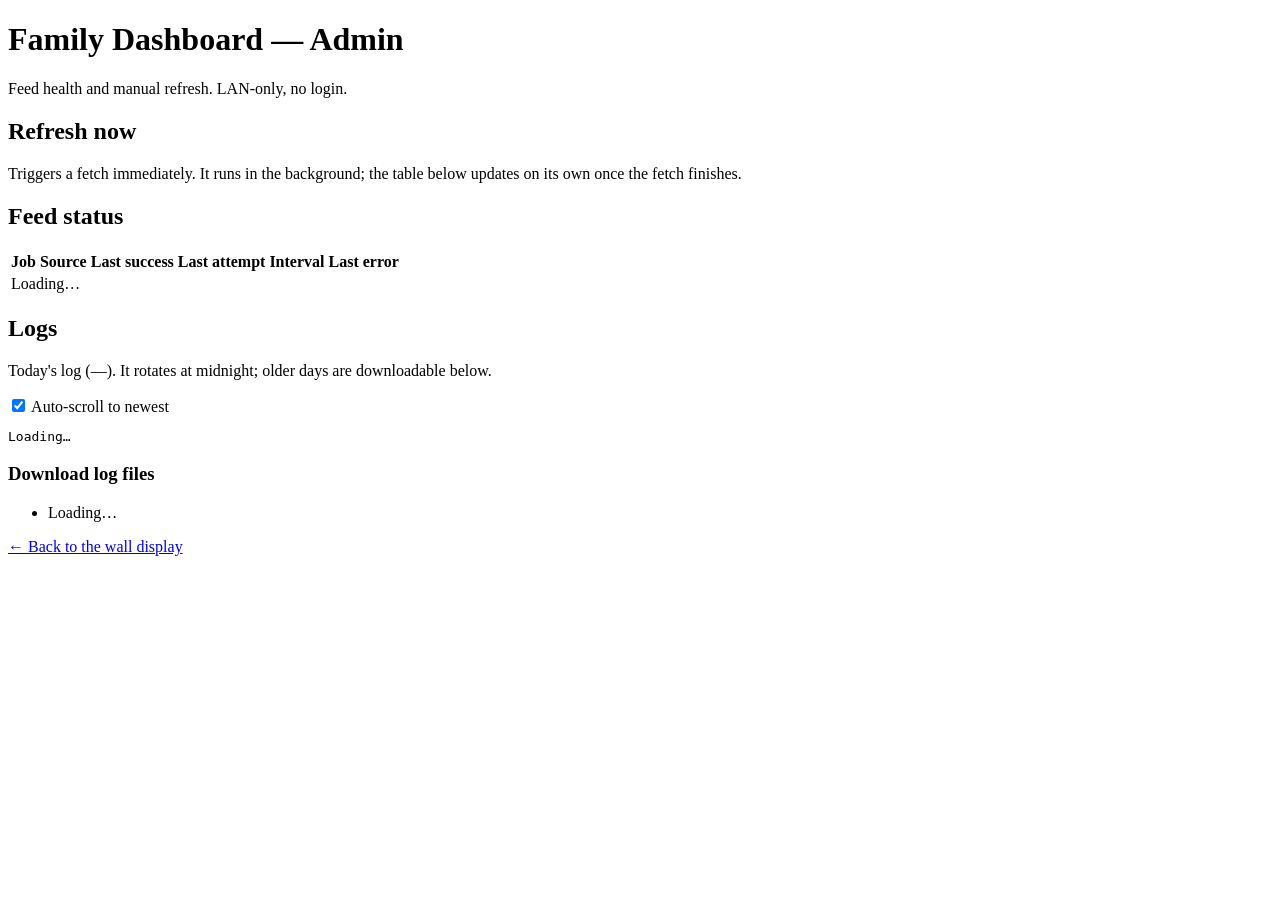
==== static/admin.html @ 8dd5788a "Phase 5 (part): admin page, app logging, and NSSM deployment Adds the manageability + deployment gro" ====
<!DOCTYPE html>
<html lang="en">
<head>
  <meta charset="utf-8">
  <meta name="viewport" content="width=device-width, initial-scale=1">
  <title>Dashboard Admin</title>
  <link rel="stylesheet" href="/css/admin.css">
</head>
<body>
  <main class="admin">
    <header class="admin-head">
      <h1>Family Dashboard — Admin</h1>
      <p class="sub">
        Feed health and manual refresh. LAN-only, no login.
        <span id="poll-note" class="poll-note"></span>
      </p>
    </header>

    <section aria-labelledby="refresh-h">
      <h2 id="refresh-h">Refresh now</h2>
      <p class="hint">
        Triggers a fetch immediately. It runs in the background; the table below
        updates on its own once the fetch finishes.
      </p>
      <div id="refresh-buttons" class="refresh-buttons"></div>
    </section>

    <section aria-labelledby="status-h">
      <h2 id="status-h">Feed status</h2>
      <table class="status">
        <thead>
          <tr>
            <th>Job</th>
            <th>Source</th>
            <th>Last success</th>
            <th>Last attempt</th>
            <th>Interval</th>
            <th>Last error</th>
          </tr>
        </thead>
        <tbody id="status-rows">
          <tr><td colspan="6" class="muted">Loading…</td></tr>
        </tbody>
      </table>
    </section>

    <section aria-labelledby="logs-h">
      <h2 id="logs-h">Logs</h2>
      <p class="hint">
        Today's log (<span id="log-file" class="mono">—</span>). It rotates at
        midnight; older days are downloadable below.
      </p>
      <div class="log-toolbar">
        <label><input type="checkbox" id="log-follow" checked> Auto-scroll to newest</label>
        <span id="log-meta" class="muted"></span>
      </div>
      <pre id="log-view" class="log-view muted">Loading…</pre>

      <h3 class="downloads-h">Download log files</h3>
      <ul id="log-files" class="log-files"><li class="muted">Loading…</li></ul>
    </section>

    <p class="foot"><a href="/">← Back to the wall display</a></p>
  </main>

  <script src="/js/admin.js"></script>
</body>
</html>
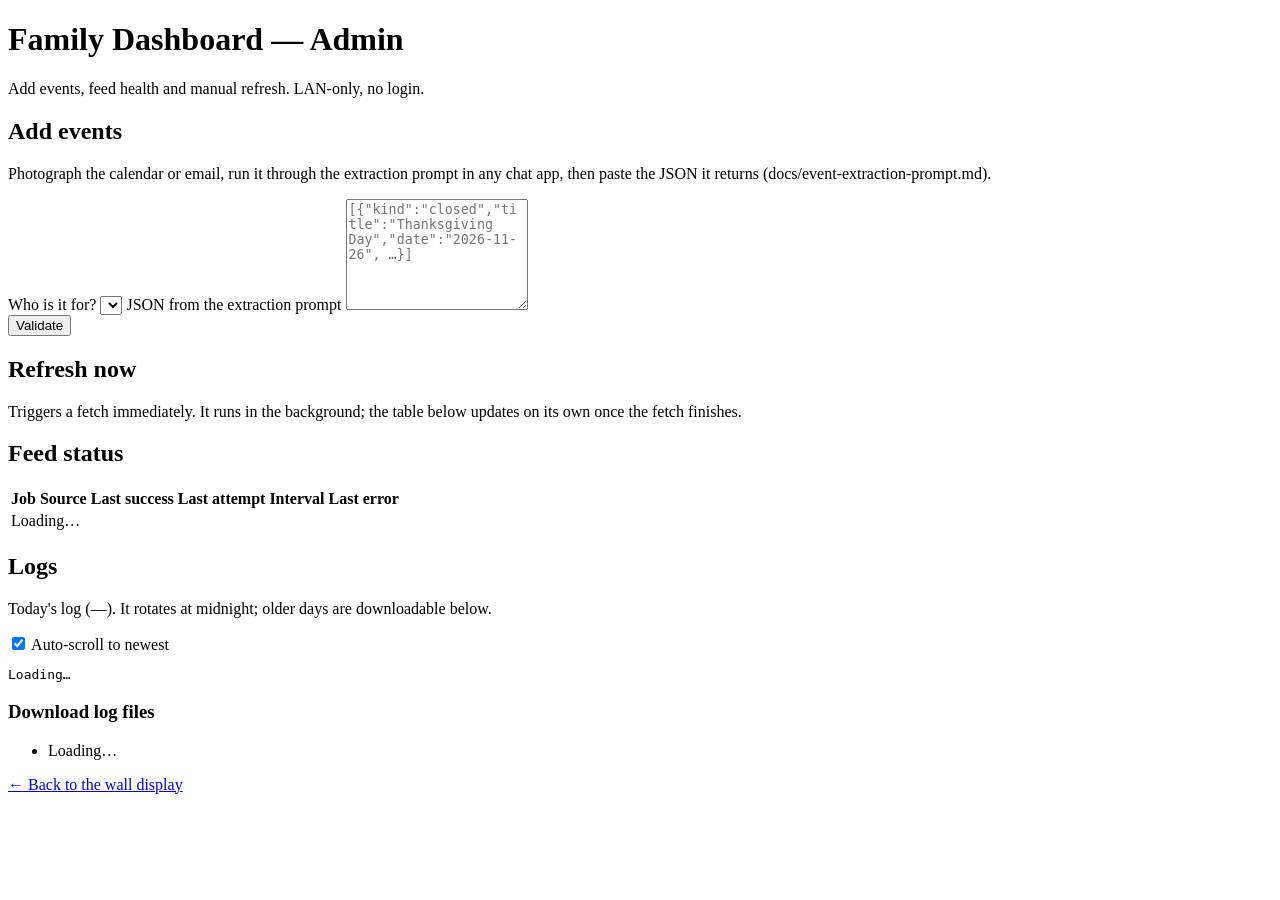
==== commit 32a74f10: "Phase 4 step 2: Google Calendar writer, JSON importer, admin Add events tab; event exclusions - app/" ====
--- a/static/admin.html
+++ b/static/admin.html
@@ -5,16 +5,43 @@
   <meta name="viewport" content="width=device-width, initial-scale=1">
   <title>Dashboard Admin</title>
   <link rel="stylesheet" href="/css/admin.css">
+  <link rel="stylesheet" href="/css/admin_import.css">
 </head>
 <body>
   <main class="admin">
     <header class="admin-head">
       <h1>Family Dashboard — Admin</h1>
       <p class="sub">
-        Feed health and manual refresh. LAN-only, no login.
+        Add events, feed health and manual refresh. LAN-only, no login.
         <span id="poll-note" class="poll-note"></span>
       </p>
     </header>
+
+    <section aria-labelledby="import-h" class="import">
+      <h2 id="import-h">Add events</h2>
+      <p class="hint">
+        Photograph the calendar or email, run it through the extraction prompt
+        in any chat app, then paste the JSON it returns
+        (docs/event-extraction-prompt.md).
+      </p>
+      <label class="imp-label" for="imp-person">Who is it for?</label>
+      <select id="imp-person" class="imp-input"></select>
+      <label class="imp-label" for="imp-json">JSON from the extraction prompt</label>
+      <textarea id="imp-json" class="imp-input imp-json" rows="7"
+        placeholder='[{"kind":"closed","title":"Thanksgiving Day","date":"2026-11-26", …}]'
+        spellcheck="false" autocapitalize="off" autocomplete="off"></textarea>
+      <div class="imp-actions">
+        <button id="imp-validate" class="imp-btn">Validate</button>
+        <span id="imp-note" class="imp-note muted"></span>
+      </div>
+      <div id="imp-review" class="imp-review" hidden>
+        <div id="imp-rows" class="imp-rows"></div>
+        <div class="imp-actions">
+          <button id="imp-commit" class="imp-btn imp-primary" disabled>Add 0 events to calendar</button>
+        </div>
+      </div>
+      <p id="imp-result" class="imp-result" hidden></p>
+    </section>
 
     <section aria-labelledby="refresh-h">
       <h2 id="refresh-h">Refresh now</h2>
@@ -64,5 +91,6 @@
   </main>
 
   <script src="/js/admin.js"></script>
+  <script src="/js/admin_import.js"></script>
 </body>
 </html>
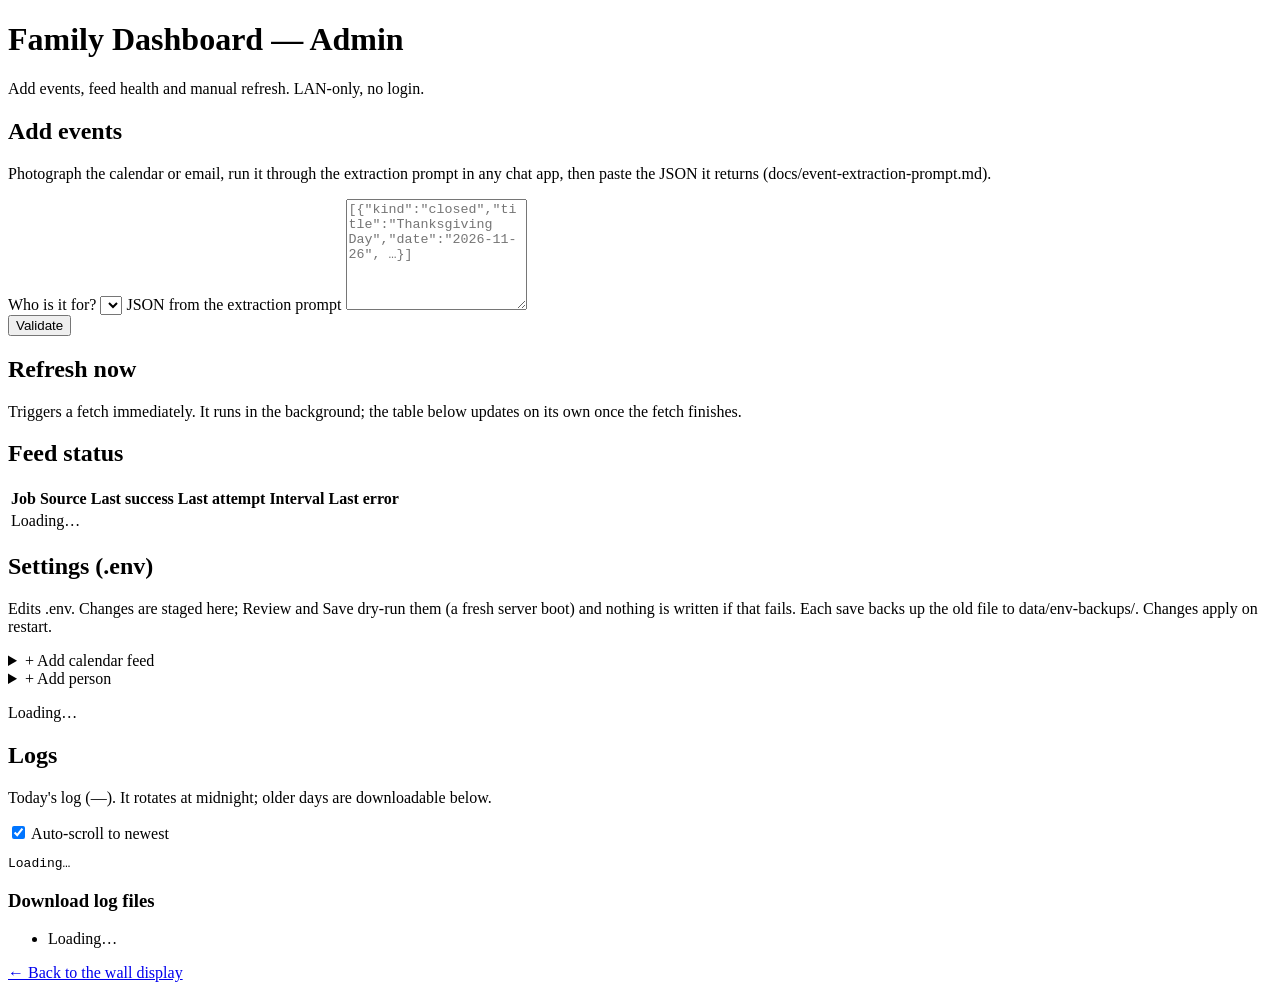
==== commit 37e9dd54: "Phase 5: admin .env editor with dry-run validation and Save & restart /admin gains a Settings (.env)" ====
--- a/static/admin.html
+++ b/static/admin.html
@@ -6,6 +6,7 @@
   <title>Dashboard Admin</title>
   <link rel="stylesheet" href="/css/admin.css">
   <link rel="stylesheet" href="/css/admin_import.css">
+  <link rel="stylesheet" href="/css/admin_env.css">
 </head>
 <body>
   <main class="admin">
@@ -71,6 +72,45 @@
       </table>
     </section>
 
+    <section aria-labelledby="env-h" class="env">
+      <h2 id="env-h">Settings (.env)</h2>
+      <p class="hint">
+        Edits <span id="env-path" class="mono">.env</span>. Changes are staged
+        here; Review and Save dry-run them (a fresh server boot) and nothing is
+        written if that fails. Each save backs up the old file to
+        <span class="mono">data/env-backups/</span>. Changes apply on restart.
+      </p>
+      <div id="env-drift" class="env-drift" hidden></div>
+      <div class="env-helpers">
+        <details class="env-helper">
+          <summary>+ Add calendar feed</summary>
+          <form id="env-add-feed" class="env-form">
+            <label>Key <input name="key" required pattern="[A-Za-z][A-Za-z0-9_]*" placeholder="soccer"></label>
+            <label>ICS URL <input name="url" type="url" required placeholder="https://…/calendar.ics"></label>
+            <label>Label <input name="label" placeholder="Soccer"></label>
+            <label>Colour <input name="color" type="color" value="#f783ac"></label>
+            <label>Order <input name="order" type="number" value="100"></label>
+            <button class="imp-btn">Stage feed</button>
+          </form>
+        </details>
+        <details class="env-helper">
+          <summary>+ Add person</summary>
+          <form id="env-add-person" class="env-form">
+            <label>Key <input name="key" required pattern="[A-Za-z][A-Za-z0-9_]*" placeholder="ava"></label>
+            <label>Name <input name="label" required placeholder="Ava"></label>
+            <label>Colour <input name="color" type="color" value="#a78bfa"></label>
+            <label>Order <input name="order" type="number" value="3"></label>
+            <label>Feeds <input name="feeds" placeholder="comma list, e.g. school"></label>
+            <label>Keywords <input name="keywords" placeholder="comma list, e.g. ava"></label>
+            <button class="imp-btn">Stage person</button>
+          </form>
+        </details>
+      </div>
+      <div id="env-sections" class="env-sections"><p class="muted">Loading…</p></div>
+      <div id="env-review" class="env-review" hidden></div>
+      <p id="env-result" class="imp-result" hidden></p>
+    </section>
+
     <section aria-labelledby="logs-h">
       <h2 id="logs-h">Logs</h2>
       <p class="hint">
@@ -90,7 +130,18 @@
     <p class="foot"><a href="/">← Back to the wall display</a></p>
   </main>
 
+  <div id="env-bar" class="env-bar" hidden>
+    <span id="env-count"></span>
+    <button id="env-review-btn" class="imp-btn">Review</button>
+    <button id="env-save" class="imp-btn imp-primary">Save</button>
+    <button id="env-save-restart" class="imp-btn imp-primary">Save &amp; restart</button>
+    <button id="env-discard" class="imp-btn">Discard</button>
+  </div>
+  <div id="env-restarting" class="env-restarting" hidden>Restarting… (NSSM relaunches in ~2 s)</div>
+
   <script src="/js/admin.js"></script>
   <script src="/js/admin_import.js"></script>
+  <script src="/js/admin_env.js"></script>
+  <script src="/js/admin_env_bar.js"></script>
 </body>
 </html>
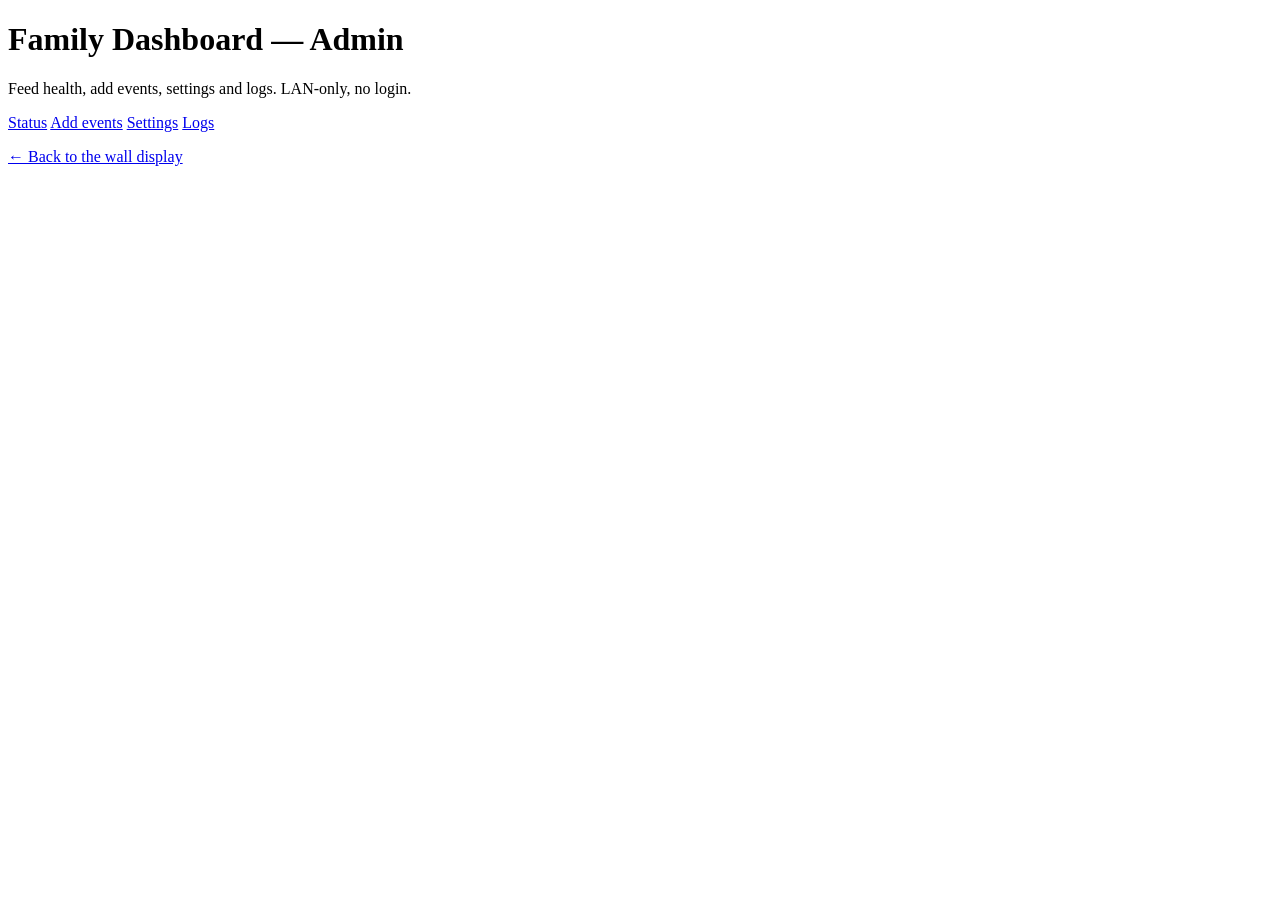
==== commit 3a909318: "admin: tabbed layout, read-first settings editor, restart banner /admin is now hash-routed tabs (Sta" ====
--- a/static/admin.html
+++ b/static/admin.html
@@ -1,147 +1,151 @@
 <!DOCTYPE html>
 <html lang="en">
 <head>
+  <!-- Bump ?v= on every admin asset when its JS/CSS changes: the page is
+       no-cache but /js and /css are not, so a browser can pair new HTML with
+       stale scripts. -->
   <meta charset="utf-8">
   <meta name="viewport" content="width=device-width, initial-scale=1">
   <title>Dashboard Admin</title>
-  <link rel="stylesheet" href="/css/admin.css">
-  <link rel="stylesheet" href="/css/admin_import.css">
-  <link rel="stylesheet" href="/css/admin_env.css">
+  <link rel="stylesheet" href="/css/admin.css?v=4">
+  <link rel="stylesheet" href="/css/admin_import.css?v=4">
+  <link rel="stylesheet" href="/css/admin_tabs.css?v=4">
+  <link rel="stylesheet" href="/css/admin_env.css?v=4">
 </head>
 <body>
   <main class="admin">
     <header class="admin-head">
       <h1>Family Dashboard — Admin</h1>
       <p class="sub">
-        Add events, feed health and manual refresh. LAN-only, no login.
+        Feed health, add events, settings and logs. LAN-only, no login.
         <span id="poll-note" class="poll-note"></span>
       </p>
     </header>
 
-    <section aria-labelledby="import-h" class="import">
-      <h2 id="import-h">Add events</h2>
-      <p class="hint">
-        Photograph the calendar or email, run it through the extraction prompt
-        in any chat app, then paste the JSON it returns
-        (docs/event-extraction-prompt.md).
-      </p>
-      <label class="imp-label" for="imp-person">Who is it for?</label>
-      <select id="imp-person" class="imp-input"></select>
-      <label class="imp-label" for="imp-json">JSON from the extraction prompt</label>
-      <textarea id="imp-json" class="imp-input imp-json" rows="7"
-        placeholder='[{"kind":"closed","title":"Thanksgiving Day","date":"2026-11-26", …}]'
-        spellcheck="false" autocapitalize="off" autocomplete="off"></textarea>
-      <div class="imp-actions">
-        <button id="imp-validate" class="imp-btn">Validate</button>
-        <span id="imp-note" class="imp-note muted"></span>
-      </div>
-      <div id="imp-review" class="imp-review" hidden>
-        <div id="imp-rows" class="imp-rows"></div>
+    <div id="restart-banner" class="restart-banner" hidden>
+      <span>Settings saved — restart to apply.</span>
+      <button id="restart-now" class="imp-btn imp-primary">Restart now</button>
+    </div>
+
+    <nav class="tabs" role="tablist" aria-label="Admin sections">
+      <a href="#status" class="tab" role="tab" data-tab="status">Status</a>
+      <a href="#events" class="tab" role="tab" data-tab="events">Add events</a>
+      <a href="#settings" class="tab" role="tab" data-tab="settings">Settings</a>
+      <a href="#logs" class="tab" role="tab" data-tab="logs">Logs</a>
+    </nav>
+
+    <div class="panel" role="tabpanel" data-panel="status" hidden>
+      <section aria-labelledby="refresh-h">
+        <h2 id="refresh-h">Refresh now</h2>
+        <p class="hint">
+          Triggers a fetch immediately. It runs in the background; the table below
+          updates on its own once the fetch finishes.
+        </p>
+        <div id="refresh-buttons" class="refresh-buttons"></div>
+      </section>
+
+      <section aria-labelledby="status-h">
+        <h2 id="status-h">Feed status</h2>
+        <table class="status">
+          <thead>
+            <tr>
+              <th>Job</th>
+              <th>Source</th>
+              <th>Last success</th>
+              <th>Last attempt</th>
+              <th>Interval</th>
+              <th>Last error</th>
+            </tr>
+          </thead>
+          <tbody id="status-rows">
+            <tr><td colspan="6" class="muted">Loading…</td></tr>
+          </tbody>
+        </table>
+      </section>
+
+    </div>
+
+    <div class="panel" role="tabpanel" data-panel="events" hidden>
+      <section aria-labelledby="import-h" class="import">
+        <h2 id="import-h">Add events</h2>
+        <p class="hint">
+          Photograph the calendar or email, run it through the extraction prompt
+          in any chat app, then paste the JSON it returns
+          (docs/event-extraction-prompt.md).
+        </p>
+        <label class="imp-label" for="imp-person">Who is it for?</label>
+        <select id="imp-person" class="imp-input"></select>
+        <label class="imp-label" for="imp-json">JSON from the extraction prompt</label>
+        <textarea id="imp-json" class="imp-input imp-json" rows="7"
+          placeholder='[{"kind":"closed","title":"Thanksgiving Day","date":"2026-11-26", …}]'
+          spellcheck="false" autocapitalize="off" autocomplete="off"></textarea>
         <div class="imp-actions">
-          <button id="imp-commit" class="imp-btn imp-primary" disabled>Add 0 events to calendar</button>
+          <button id="imp-validate" class="imp-btn">Validate</button>
+          <span id="imp-note" class="imp-note muted"></span>
         </div>
-      </div>
-      <p id="imp-result" class="imp-result" hidden></p>
-    </section>
+        <div id="imp-review" class="imp-review" hidden>
+          <div id="imp-rows" class="imp-rows"></div>
+          <div class="imp-actions">
+            <button id="imp-commit" class="imp-btn imp-primary" disabled>Add 0 events to calendar</button>
+          </div>
+        </div>
+        <p id="imp-result" class="imp-result" hidden></p>
+      </section>
 
-    <section aria-labelledby="refresh-h">
-      <h2 id="refresh-h">Refresh now</h2>
-      <p class="hint">
-        Triggers a fetch immediately. It runs in the background; the table below
-        updates on its own once the fetch finishes.
-      </p>
-      <div id="refresh-buttons" class="refresh-buttons"></div>
-    </section>
+    </div>
 
-    <section aria-labelledby="status-h">
-      <h2 id="status-h">Feed status</h2>
-      <table class="status">
-        <thead>
-          <tr>
-            <th>Job</th>
-            <th>Source</th>
-            <th>Last success</th>
-            <th>Last attempt</th>
-            <th>Interval</th>
-            <th>Last error</th>
-          </tr>
-        </thead>
-        <tbody id="status-rows">
-          <tr><td colspan="6" class="muted">Loading…</td></tr>
-        </tbody>
-      </table>
-    </section>
+    <div class="panel" role="tabpanel" data-panel="settings" hidden>
+      <section aria-labelledby="env-h" class="env">
+        <h2 id="env-h">Settings (.env)</h2>
+        <p class="hint">
+          Edits <span id="env-path" class="mono">.env</span>. Click ✎ to change a
+          value, ✓ to stage it, then Save: the server dry-runs the new file (a
+          fresh boot) and writes nothing if that fails. Each save backs up the old
+          file to <span class="mono">data/env-backups/</span>; changes apply after
+          a restart.
+        </p>
+        <div id="env-drift" class="env-drift" hidden></div>
+        <div id="env-subtabs" class="subtabs" role="tablist" aria-label="Settings sections"></div>
+        <div id="env-pane" class="env-pane"><p class="muted">Loading…</p></div>
+      </section>
+    </div>
 
-    <section aria-labelledby="env-h" class="env">
-      <h2 id="env-h">Settings (.env)</h2>
-      <p class="hint">
-        Edits <span id="env-path" class="mono">.env</span>. Changes are staged
-        here; Review and Save dry-run them (a fresh server boot) and nothing is
-        written if that fails. Each save backs up the old file to
-        <span class="mono">data/env-backups/</span>. Changes apply on restart.
-      </p>
-      <div id="env-drift" class="env-drift" hidden></div>
-      <div class="env-helpers">
-        <details class="env-helper">
-          <summary>+ Add calendar feed</summary>
-          <form id="env-add-feed" class="env-form">
-            <label>Key <input name="key" required pattern="[A-Za-z][A-Za-z0-9_]*" placeholder="soccer"></label>
-            <label>ICS URL <input name="url" type="url" required placeholder="https://…/calendar.ics"></label>
-            <label>Label <input name="label" placeholder="Soccer"></label>
-            <label>Colour <input name="color" type="color" value="#f783ac"></label>
-            <label>Order <input name="order" type="number" value="100"></label>
-            <button class="imp-btn">Stage feed</button>
-          </form>
-        </details>
-        <details class="env-helper">
-          <summary>+ Add person</summary>
-          <form id="env-add-person" class="env-form">
-            <label>Key <input name="key" required pattern="[A-Za-z][A-Za-z0-9_]*" placeholder="ava"></label>
-            <label>Name <input name="label" required placeholder="Ava"></label>
-            <label>Colour <input name="color" type="color" value="#a78bfa"></label>
-            <label>Order <input name="order" type="number" value="3"></label>
-            <label>Feeds <input name="feeds" placeholder="comma list, e.g. school"></label>
-            <label>Keywords <input name="keywords" placeholder="comma list, e.g. ava"></label>
-            <button class="imp-btn">Stage person</button>
-          </form>
-        </details>
-      </div>
-      <div id="env-sections" class="env-sections"><p class="muted">Loading…</p></div>
-      <div id="env-review" class="env-review" hidden></div>
-      <p id="env-result" class="imp-result" hidden></p>
-    </section>
+    <div class="panel" role="tabpanel" data-panel="logs" hidden>
+      <section aria-labelledby="logs-h">
+        <h2 id="logs-h">Logs</h2>
+        <p class="hint">
+          Today's log (<span id="log-file" class="mono">—</span>). It rotates at
+          midnight; older days are downloadable below.
+        </p>
+        <div class="log-toolbar">
+          <label><input type="checkbox" id="log-follow" checked> Auto-scroll to newest</label>
+          <span id="log-meta" class="muted"></span>
+        </div>
+        <pre id="log-view" class="log-view muted">Loading…</pre>
 
-    <section aria-labelledby="logs-h">
-      <h2 id="logs-h">Logs</h2>
-      <p class="hint">
-        Today's log (<span id="log-file" class="mono">—</span>). It rotates at
-        midnight; older days are downloadable below.
-      </p>
-      <div class="log-toolbar">
-        <label><input type="checkbox" id="log-follow" checked> Auto-scroll to newest</label>
-        <span id="log-meta" class="muted"></span>
-      </div>
-      <pre id="log-view" class="log-view muted">Loading…</pre>
+        <h3 class="downloads-h">Download log files</h3>
+        <ul id="log-files" class="log-files"><li class="muted">Loading…</li></ul>
+      </section>
 
-      <h3 class="downloads-h">Download log files</h3>
-      <ul id="log-files" class="log-files"><li class="muted">Loading…</li></ul>
-    </section>
+    </div>
 
     <p class="foot"><a href="/">← Back to the wall display</a></p>
   </main>
 
-  <div id="env-bar" class="env-bar" hidden>
-    <span id="env-count"></span>
-    <button id="env-review-btn" class="imp-btn">Review</button>
-    <button id="env-save" class="imp-btn imp-primary">Save</button>
-    <button id="env-save-restart" class="imp-btn imp-primary">Save &amp; restart</button>
-    <button id="env-discard" class="imp-btn">Discard</button>
+  <div id="modal" class="modal" hidden>
+    <div class="modal-box" role="dialog" aria-modal="true" aria-labelledby="modal-text">
+      <p id="modal-text"></p>
+      <div id="modal-buttons" class="modal-buttons"></div>
+    </div>
   </div>
   <div id="env-restarting" class="env-restarting" hidden>Restarting… (NSSM relaunches in ~2 s)</div>
 
-  <script src="/js/admin.js"></script>
-  <script src="/js/admin_import.js"></script>
-  <script src="/js/admin_env.js"></script>
-  <script src="/js/admin_env_bar.js"></script>
+  <script src="/js/admin_tabs.js?v=4"></script>
+  <script src="/js/admin.js?v=4"></script>
+  <script src="/js/admin_import.js?v=4"></script>
+  <script src="/js/admin_restart.js?v=4"></script>
+  <script src="/js/admin_env.js?v=4"></script>
+  <script src="/js/admin_env_helpers.js?v=4"></script>
+  <script src="/js/admin_env_save.js?v=4"></script>
 </body>
 </html>
